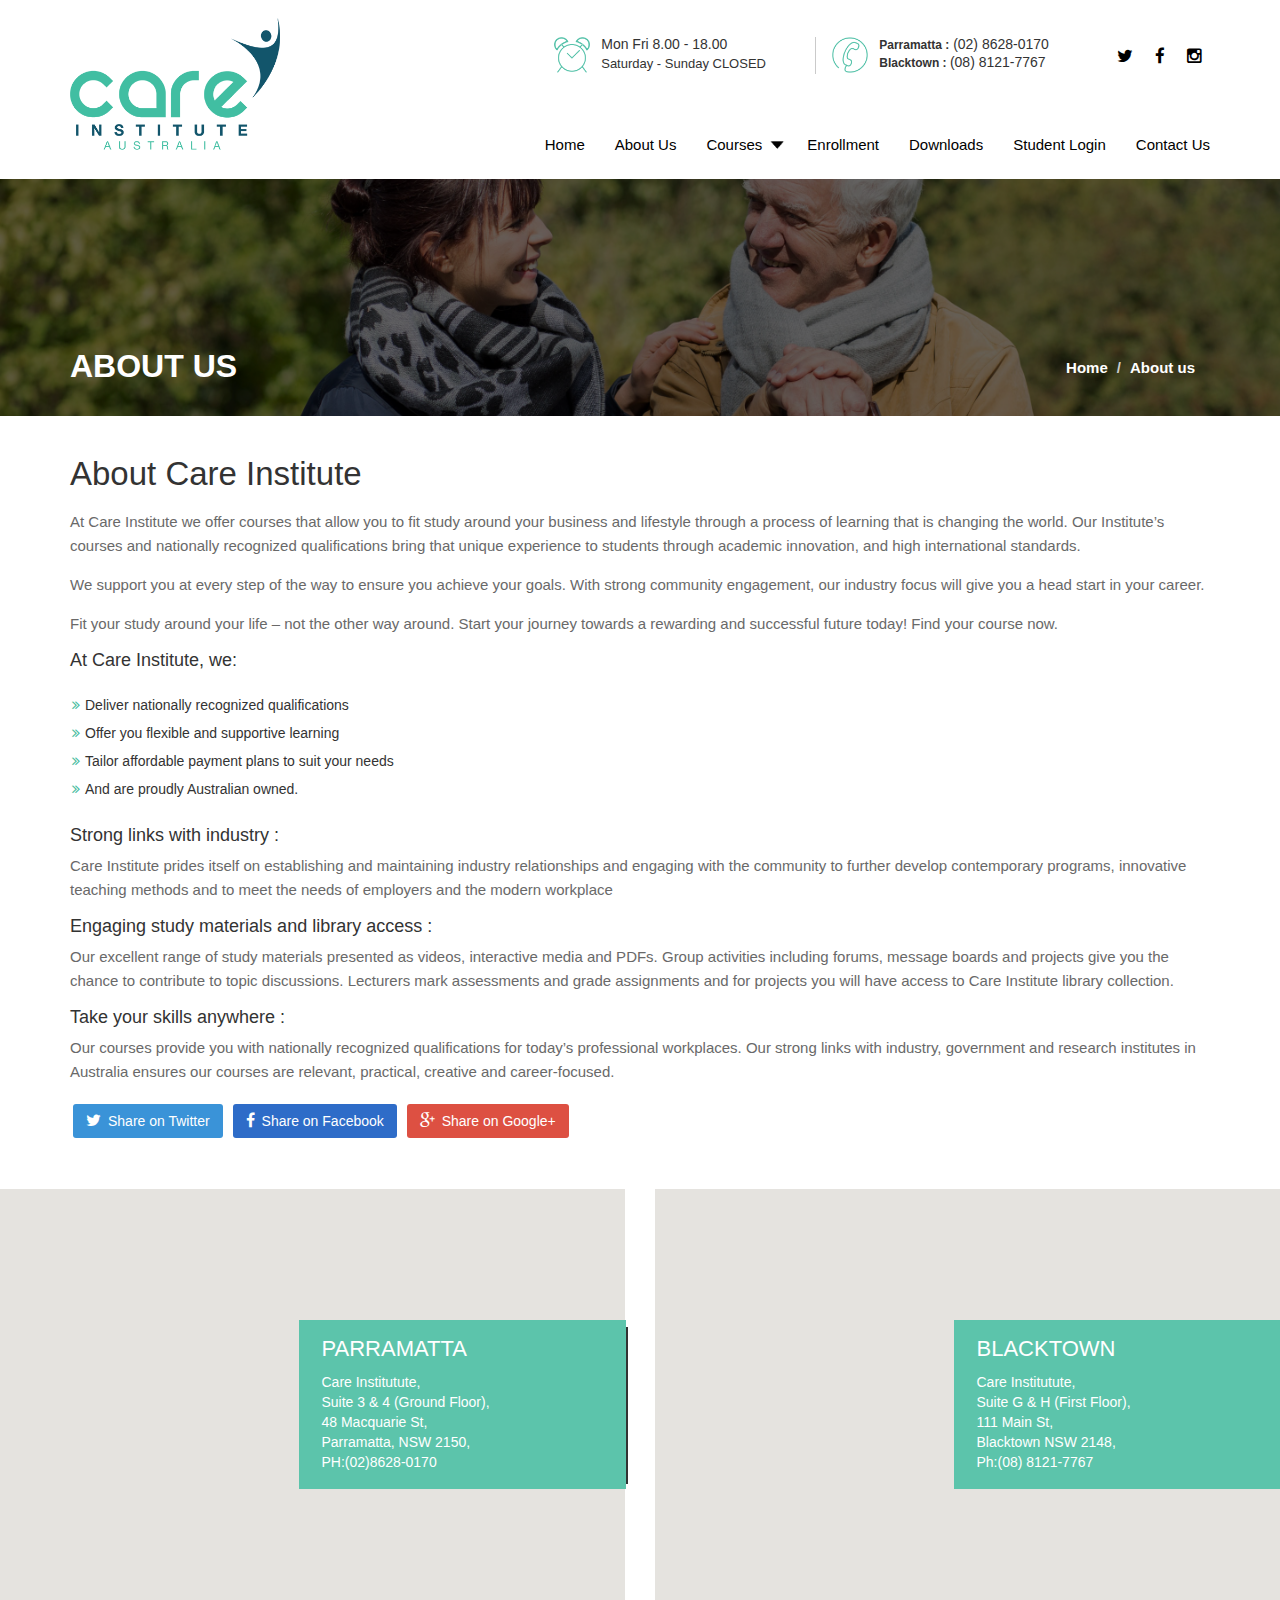
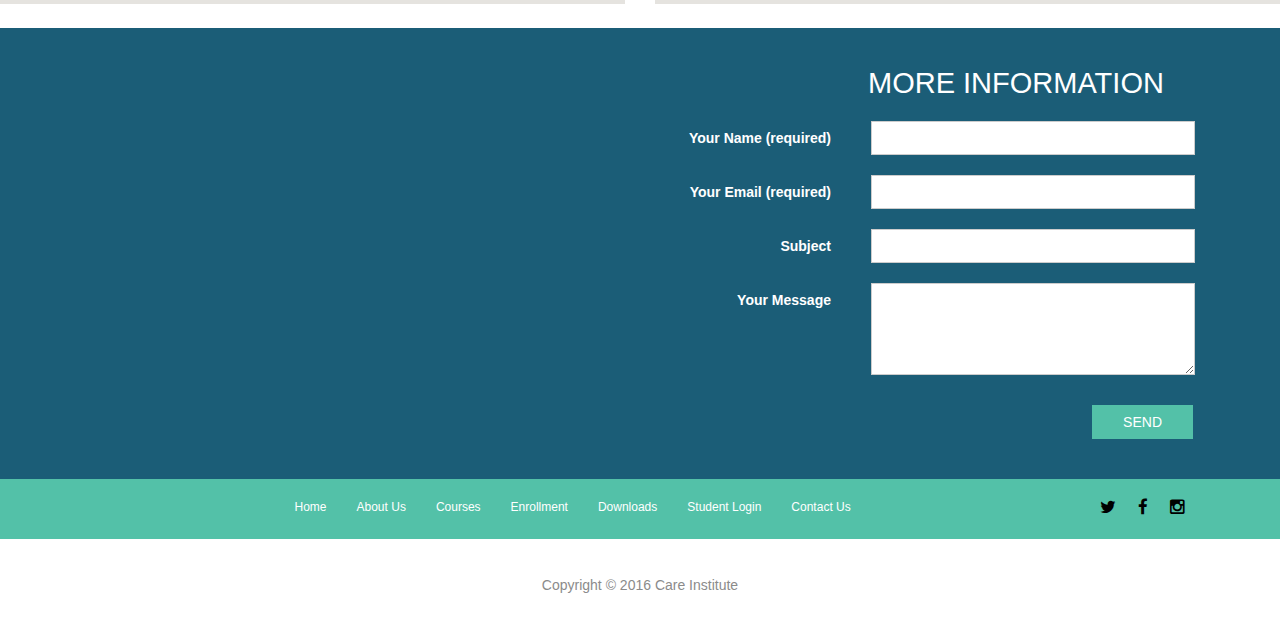
==== about.html @ 23abaa27 "project done" ====
<!DOCTYPE html>
<html lang="en">
<head>
    <meta charset="utf-8">
    <meta http-equiv="X-UA-Compatible" content="IE=edge">
    <meta name="viewport" content="width=device-width, initial-scale=1">
    <!-- The above 3 meta tags *must* come first in the head; any other head content must come *after* these tags -->
    <title>Care Institute</title>
    <!-- Bootstrap -->

    <!-- bxSlider CSS file -->
	
    <link href="css/bootstrap.min.css" rel="stylesheet">


    <!-- animate -->

	<link href="css/jquery.bxslider.css" rel="stylesheet" />
    <link href="css/style.css" rel="stylesheet" type="text/css">


    <link href="css/font-awesome.css" rel="stylesheet" type="text/css">


    <!-- HTML5 shim and Respond.js for IE8 support of HTML5 elements and media queries -->
    <!-- WARNING: Respond.js doesn't work if you view the page via file:// -->
    <!--[if lt IE 9]>

    <script src="https://oss.maxcdn.com/html5shiv/3.7.2/html5shiv.min.js"></script>
    <script src="https://oss.maxcdn.com/respond/1.4.2/respond.min.js"></script>
    <![endif]-->
</head>
<body>
<div class="top-line">
    <div class="container">
        <div class="row">
            <div class="col-md-3">
                <a href="index.html"><img src="images/logo_03_03.png"></a>
            </div>
            <div class="col-md-9">
                <div class="row">
                    <span class="toggle"><i class="fa fa-bars"></i></span>
					<div class="social">
						<a href="#"><i class="fa fa-twitter"></i></a>
						<a href="https://www.facebook.com/pages/Hope-Institute-RTO-40476-Sydney/352397341587326"><i class="fa fa-facebook"></i></a>
						<a href="#"><i class="fa fa-instagram"></i></a>
					</div>
                    <div class="top-box">
                        <div class="top-item">
                            <img src="images/Clock.png">
                            <h4>Mon  Fri 8.00 - 18.00</h4>
                            <p>Saturday - Sunday CLOSED</p>
                        </div>
                        <div class="top-item">
                            <img src="images/phone.png">
                            <h4><b>Parramatta :</b> (02) 8628-0170</h4>
                            <h4><b>Blacktown : </b> (08) 8121-7767</h4>
                        </div>
                    </div>
                </div>
                <div class="row">
                    <div class="nav-bar">
                        <ul>
                            <li><a href="index.html">Home</a></li>
                            <li><a class="active" href="about.html">About Us</a></li>
                            <li><a class="list">Courses</a>
								<ul class="sub-list">
									<li><a href="certificateIVinageingsupport.html">Certificate IV in Ageing Support (CHC43015)</a></li>
									<li><a href="certificateIvindisability.html">Certificate IV in Disability (CHC43115)</a></li>
									<li><a href="certificateIIIinindividualsupport.html">Certificate III in Individual Support (CHC33015)</a></li>
									<li><a href="providefirstaid.html">Provide First Aid (HLTAID003)</a></li>
								</ul>
							</li>
                            <li><a href="enrollment.html">Enrollment</a></li>
                            <li><a href="downloads.html">Downloads</a></li>
                            <li><a href="http://hopeinstitute.elearninglogin.com/">Student Login</a></li>
                            <li><a href="contact.html">Contact Us</a></li>
                        </ul>
                    </div>
                </div>
            </div>
        </div>
    </div>
</div>
<div class="subpage-header">
	<img src="images/Slider2.jpg"/>
	<div class="container">
		<div class="row">
			<div class="col-md-6 col-xs-12">
				<h3>About us</h3>
			</div>
			<div class="col-md-6 col-xs-12">
				<ol class="breadcrumb">
					<li><a href="#">Home</a></li>
					<li class="active">About us</li>
				</ol>
			</div>
		</div>
	</div>
</div>
<div class="container">
	<div class="main-content">
		<h3>About Care Institute</h3>
		<p>At Care Institute we offer courses that allow you to fit study around your business and lifestyle through a process of learning that is changing the world. Our Institute’s courses and nationally recognized qualifications bring that unique experience to students through academic innovation, and high international standards.</p>
		<p>We support you at every step of the way to ensure you achieve your goals. With strong community engagement, our industry focus will give you a head start in your career.</p>
		<p>Fit your study around your life – not the other way around. Start your journey towards a rewarding and successful future today! Find your course now.</p>
		<h4>At Care Institute, we:</h4>
		<ul>
			<li><i class="fa fa-angle-double-right"></i>Deliver nationally recognized qualifications</li>
			<li><i class="fa fa-angle-double-right"></i>Offer you flexible and supportive learning</li>
			<li><i class="fa fa-angle-double-right"></i>Tailor affordable payment plans to suit your needs</li>
			<li><i class="fa fa-angle-double-right"></i>And are proudly Australian owned.</li>
		</ul>
		<h4>Strong links with industry :</h4>
		<p>Care Institute prides itself on establishing and maintaining industry relationships and engaging with the community to further develop contemporary programs, innovative teaching methods and to meet the needs of employers and the modern workplace</p>
		<h4>Engaging study materials and library access :</h4>
		<p>Our excellent range of study materials presented as videos, interactive media and PDFs. Group activities including forums, message boards and projects give you the chance to contribute to topic discussions. Lecturers mark assessments and grade assignments and for projects you will have access to Care Institute library collection.</p>
		<h4>Take your skills anywhere :</h4>
		<p>Our courses provide you with nationally recognized qualifications for today’s professional workplaces. Our strong links with industry, government and research institutes in Australia ensures our courses are relevant, practical, creative and career-focused.</p>
		<div class="wpzoom-share">
			<a class="twitter" title="Tweet this on Twitter" target="_blank" href="https://twitter.com/intent/tweet?url=http%3A%2F%2Fwww.hopeinstitute.edu.au%2Fabout%2F&text=About+Us"><i class="fa fa-twitter"></i>Share on Twitter</a>
			<a class="facebook" title="Share this on Facebook" target="_blank" href="https://facebook.com/sharer.php?u=http%3A%2F%2Fwww.hopeinstitute.edu.au%2Fabout%2F&t=About+Us"><i class="fa fa-facebook"></i>Share on Facebook</a>
			<a class="gplus" title="Post this to Google+" target="_blank" href="https://plus.google.com/share?url=http%3A%2F%2Fwww.hopeinstitute.edu.au%2Fabout%2F"><i class="fa fa-google-plus"></i>Share on Google+</a>
		</div>
	</div>
</div>
<div class="map">
	<div class="row">
		<div class="col-sm-6 col-xs-12">
			<div class="map-box">
				<iframe src="https://www.google.com/maps/embed?pb=!1m14!1m8!1m3!1d3314.9068017344516!2d151.00198933065795!3d-33.814718098992586!3m2!1i1024!2i768!4f13.1!3m3!1m2!1s0x6b12a31f0b432031%3A0x622f69c8d2acdc10!2s4%2F48+Macquarie+St%2C+Parramatta+NSW+2150%2C+Australia!5e0!3m2!1sen!2sin!4v1467704123653" width="600" height="450" frameborder="0" style="border:0" allowfullscreen></iframe>
			</div>
			<div class="map-infobox">
				<h4>PARRAMATTA</h4>
				<address>
					Care Institutute,<br>
					Suite 3 & 4 (Ground Floor),<br>
					48 Macquarie St,<br>
					Parramatta, NSW 2150,<br>
					PH:(02)8628-0170
				</address>
			</div>
		</div>
		<div class="col-sm-6 col-xs-12">
			<div class="map-box">
				<iframe src="https://www.google.com/maps/embed?pb=!1m18!1m12!1m3!1d3316.6044729727164!2d150.90855181579397!3d-33.770885321416216!2m3!1f0!2f0!3f0!3m2!1i1024!2i768!4f13.1!3m3!1m2!1s0x6b1298ff738089e3%3A0xd33cf6d9b7c9312b!2s111+Main+St%2C+Blacktown+NSW+2148%2C+Australia!5e0!3m2!1sen!2sin!4v1467704261746" width="600" height="450" frameborder="0" style="border:0" allowfullscreen></iframe>
				
			</div>
			<div class="map-infobox">
				<h4>BLACKTOWN</h4>
				<address>
					Care Institutute,<br>
					Suite G & H (First Floor),<br>
					111 Main St,<br>
					Blacktown NSW 2148,<br>
					Ph:(08) 8121-7767
				</address>
			</div>
		</div>
	</div>
</div>

<div class="last-form">
    <div class="container">
        <div class="col-lg-6 col-md-5 col-sm-6">
			<div class="facebook-wt">
				<iframe src="https://www.facebook.com/plugins/page.php?href=https%3A%2F%2Fwww.facebook.com%2Fpages%2FHope-Institute-RTO-40476-Sydney%2F352397341587326&tabs&width=350&height=214&small_header=false&adapt_container_width=true&hide_cover=false&show_facepile=true&appId" width="350" height="214" style="border:none;overflow:hidden" scrolling="no" frameborder="0" allowTransparency="true"></iframe>
			</div>
	    </div>
        <div class="col-lg-6 col-md-7 col-sm-6">
            <div class="form-box">
                <div class="row">
                    <h3>MORE INFORMATION</h3>
                </div>
                <form>
                    <div class="row">
                        <div class="form-group col-md-12">
                            <label for="name">Your Name (required)</label>
                            <input type="text" class="form-control" id="name">
                        </div>
                        <div class="form-group col-md-12">
                            <label for="email">Your Email (required)</label>
                            <input type="email" class="form-control" id="email">
                        </div>
                        <div class="form-group col-md-12">
                            <label for="subject">Subject</label>
                            <input type="text" class="form-control" id="subject">
                        </div>
                        <div class="form-group col-md-12">
                            <label for="message">Your Message</label>
                            <textarea type="text" class="form-control" id="message"></textarea>
                        </div>
                        <button type="submit">Send</button>
                    </div>
                </form>
            </div>
        </div>
    </div>
</div>
<footer>
    <div class="ft-nav">
        <div class="container">
            <div class="nav-bar">
                <div class="social">
                    <a href="#"><i class="fa fa-twitter"></i></a>
                    <a href="https://www.facebook.com/pages/Hope-Institute-RTO-40476-Sydney/352397341587326"><i class="fa fa-facebook"></i></a>
                    <a href="#"><i class="fa fa-instagram"></i></a>
                </div>
                <ul>
                    <li><a href="index.html">Home</a></li>
                    <li><a href="about.html">About Us</a></li>
                    <li><a href="certificateIVinageingsupport.html">Courses</a></li>
                    <li><a href="enrollment.html">Enrollment</a></li>
                    <li><a href="downloads.html">Downloads</a></li>
                    <li><a href="http://hopeinstitute.elearninglogin.com/">Student Login</a></li>
                    <li><a href="contact.html">Contact Us</a></li>
                </ul>
            </div>
        </div>
    </div>
    <p class="copy">Copyright &copy; 2016 Care Institute</p>
</footer>

<!-- jQuery (necessary for Bootstrap's JavaScript plugins) -->
<script src="js/jquery.min.js"></script>

<!-- bxSlider Javascript file -->
<script src="js/jquery.bxslider.min.js"></script>

<!-- custom Javascript file -->
<script src="js/custom.js"></script>

<!-- Include all compiled plugins (below), or include individual files as needed -->
<script src="js/bootstrap.min.js"></script>

</body>
</html>
---- css/style.css ----
* {
  outline: none !important;
}
body {
  margin: 0;
  padding: 0;
  outline: none;
  overflow-x: hidden ;
  font-family: arial;
}
a {
  color: #333;
  text-decoration: none;
}
a:hover,
a:focus {
  text-decoration: none;
}
ul {
  margin: 0;
  padding: 0;
  list-style-type: none;
}
.top-line img {
	max-width: 210px;
    padding: 18px 0;
    width: initial;
}
.nav-bar {
  display: inline-block;
  padding: 10px 0 8px;
  width: 100%;
}
.nav-bar ul {
  margin: 0;
  padding: 0;
  float: right;
}
.nav-bar li {
	float: left;
    position: relative;
}
.nav-bar a {
    color: #000;
    display: inline-block;
    font-size: 15px;
    padding: 10px 15px;
    transition: all 0.3s ease 0s;
	cursor:pointer;
}
.nav-bar a:hover {
  background: #f1f1f1 none repeat scroll 0 0;
}
.nav-bar a.list {
	background: transparent url("../images/down.png") no-repeat scroll right center / 22px auto;
    padding-right: 30px;
	
}
.nav-bar a.list:hover {
  background-color: #f1f1f1;
}
.nav-bar li .sub-list{
	background: #f1f1f1 none repeat scroll 0 0;
    display: none;
    padding: 8px 0;
    position: absolute;
    top: 100%;
    width: 230px;
    z-index: 555;
}

.nav-bar li .sub-list li{
	 width: 100%;
}

.nav-bar li .sub-list a{
	 width: 100%;
}
.nav-bar li .sub-list li a:hover{
	background:#47BDA0;
	color:#fff;
}
.nav-bar li:hover ul{
	display:block;
}

.nav-bar li:hover a{
  background-color: #f1f1f1;
}



nav-bar
.header {
  margin: 0;
  width: 100%;
}
.header img{
  width: 100%;
}
.header .heading {
  background: #1a5e75 none repeat scroll 0 0;
  float: left;
  padding: 30px 40px;
  position: absolute;
  top: 100px;
  width: 400px;
  margin-left: 60px;
  opacity: 0;
}
.header .heading h1 {
  color: #fff;
  font-size: 36px;
  text-align: left;
  margin:0 0 12px;
}
.header .heading a {
  background: #52c0a7 none repeat scroll 0 0;
  color: #fff;
  float: left;
  font-family: arial;
  font-weight: bold;
  padding: 8px 15px;
  text-transform: uppercase;
}
.header .bx-wrapper .bx-controls-direction a {
  background: transparent none no-repeat scroll center center;
  height: 76px;
  width: 44px;
}
.header .bx-wrapper .bx-controls-direction a.bx-prev {
  background-image: url("../images/left.png");
}
.header .bx-wrapper .bx-controls-direction a.bx-next {
  background-image: url("../images/right.png");
}
.social {
  float: right;
  padding: 45px 14px;
}
.social a {
  color: #000;
  font-size: 17px;
  margin-left: 0;
  padding: 7px 9px;
}
.top-box {
  float: right;
  padding: 37px 0 12px;
}
.top-box .top-item {
  border-right: 1px solid #cacaca;
  float: left;
  margin-left: 16px;
  padding-right: 14px;
  width: 242px;
}
.top-box .top-item:last-child {
  border: none;
}
.top-box .top-item img{
    float: left;
    margin-right: 11px;
    padding: 0;
    width: 36px;
}
.top-box .top-item h4 {
  font-size: 14px;
  margin: 0 0 3px;
}
.top-box .top-item h4 b,.top-box .top-item p b {
  font-size: 12px;
}

.top-box .top-item p {
  font-size: 13px;
  margin: 0;
}
.sarvice-bloks {
  margin-top: -100px;
}
.sarvice-bloks h2 {
  color: #1a5c7e;
  display: inline-block;
  font-size: 44px;
  padding: 60px 0 50px;
  text-align: center;
  width: 100%;
}
.sarvice-bloks .block {
  padding: 50px 60px;
  text-align: center;
  transition: all 0.3s;
}
.sarvice-bloks .block:hover {
  transform: translate(0px, -20px);
}
.sarvice-bloks .block img {
	margin-bottom: 11px;
    max-width: 120px;
}
.sarvice-bloks .block h5 {
  color: #fff;
  font-size: 25px;
  margin-bottom: 25px;
  text-transform: uppercase;
}
.sarvice-bloks .block a {
  border: 2px solid #fff;
  color: #fff;
  font-family: arial;
  font-weight: bold;
  padding: 6px 10px;
  text-transform: uppercase;
  transition: all 0.3s ease 0s;
}
.sarvice-bloks .block a:hover {
  background: #fff;
  color: #4BB59E;
}
.sarvice-bloks .one {
  background: #a5daca none repeat scroll 0 0;
}
.sarvice-bloks .two {
  background: #7bcab5 none repeat scroll 0 0;
}
.sarvice-bloks .three {
  background: #4ec5a9 none repeat scroll 0 0;
}
.sarvice-bloks .four {
  background: #4bb59e none repeat scroll 0 0;
}
.about {
  background: #e6f5fc none repeat scroll 0 0;
  padding: 20px 0;
}
.about h1 {
  background: rgba(0, 0, 0, 0) url("../images/test_03.png") no-repeat scroll center bottom;
  color: #5e595f;
  font-size: 36px;
  margin-bottom: 40px;
  padding-bottom: 35px;
  text-align: center;
  text-transform: capitalize;
}
.abt-box img {
  margin-bottom: 20px;
  max-width: 100%;
}
.abt-box h2 {
  color: #72777b;
  font-size: 18px;
  font-weight: bold;
  margin-top: 0;
}
.abt-box p {
  color: #61666c;
  font-size: 15px;
}
.testimonial {
  padding: 20px 0 60px;
}
.testimonial h1 {
  background: rgba(0, 0, 0, 0) url("../images/test_03.png") no-repeat scroll center bottom;
  color: #4d4d4d;
  font-size: 42px;
  padding-bottom: 40px;
  text-align: center;
  text-transform: capitalize;
}
.testimonial h2 {
  color: #a3a3a3;
  font-size: 18px;
  margin-top: 4px;
  padding-bottom: 50px;
  text-align: center;
}
.testimonial .test-box {
  padding: 10px 0;
}
.testimonial .test-box h3 {
  color: #333333;
  font-size: 24px;
  padding-left: 5px;
}
.testimonial .test-box p {
  color: #a7a8a7;
  font-family: arial;
  font-size: 14px;
  padding-left: 5px;
}
.map{
    margin-bottom: 24px;
    position: relative;
}
.map-box {
	float: left;
    width: 100%;
	background: #e5e3df none repeat scroll 0 0;	
}
.map-box iframe {
	height: 410px;
    width: 100%;
}
.map-infobox {
	background: rgba(83, 193, 168, 0.94) none repeat scroll 0 0;
    bottom: 115px;
    box-shadow: 8px 1px 0 -6px;
    float: left;
    padding: 17px 23px;
    position: absolute;
    right: 14px;
    width: 50%;
}
.map-infobox.right {
	float:right;
}

.map-infobox address {
color:#fff;
  margin-bottom: 0;
}
.map-infobox h4 {
	font-size: 22px;
	color:#fff;	
	margin-top: 0;
}

.last-form {
  background: #1b5d77 none repeat scroll 0 0;
  padding: 40px 0;
}
.last-form img {
	float: left;
    max-width: 100%;
    width: 444px;
}
.last-form .form-box h3 {
  color: #fff;
  font-size: 29px;
  margin-bottom: 21px;
  margin-left: 208px;
  display: inline-block;
  margin-top: 0;
}
.last-form .form-box label {
  color: #fff;
  float: left;
  margin: 0;
  padding: 7px 14px 7px 0;
  text-align: right;
  width: 190px;
}
.last-form .form-box input,
.last-form .form-box textarea {
  border-radius: 0;
  box-shadow: 0 0 0;
  margin-bottom: 5px;
  width: 345px;
  float: right;
}
.last-form .form-box textarea {
  height: 92px;
}
.last-form .form-box button {
  background: #53c1a8 none repeat scroll 0 0;
  border: medium none;
  color: #fff;
  float: right;
  margin-right: 17px;
  padding: 7px 31px;
  text-transform: uppercase;
  transition: all 0.3s ease 0s;
  margin-top: 10px;
}
.last-form .form-box button:hover {
  background: #42b097 none repeat scroll 0 0;
}




.subpage-header{ 
    background: #fafafa none repeat scroll center center / cover ;
    padding: 170px 0 30px;
	position:relative;
}
.subpage-header:before{ 
	background: rgba(0, 0, 0, 0.6) none repeat scroll 0 0;
    content: "";
    height: 100%;
    position: absolute;
    top: 0;
    width: 100%;
}
.subpage-header img{
	display: none;
    width: 100%;
}
.subpage-header h3{
	color: #fff;
    font-size: 32px;
    font-weight: bold;
    text-transform: uppercase;
	margin: 0;
}
.breadcrumb{
	background: transparent none repeat scroll 0 0;
    float: right;
    margin: 0;
}
.breadcrumb li,.breadcrumb li.active{
	color: #fff;
    font-size: 15px;
    font-weight: 600;
}
.breadcrumb li a{
	color: #fff;
}
.main-content{ 
	display: inline-block;
    padding: 40px 0;
    width: 100%;
}

.main-content h3{
	font-size: 33px;
    margin: 0 0 18px;
}
.main-content h4{   
	font-size: 18px;
    margin: 0 0 8px;
}

.main-content p{
	color: #696969;
    font-size: 15px;
    line-height: 1.6;
    margin-bottom: 15px;
}

.main-content ul{
    margin: 20px 0 23px;
    padding-left: 2px;
}

.main-content ul li{
	line-height: 2;
}

.main-content ul li i{
	color: #47bda0;
    margin-right: 5px;
}
.main-content .wpzoom-share{
    font-size: 14px;
	margin-top:20px;
}
.main-content .wpzoom-share a {
    border-radius: 3px;
    color: #fff;
    display: inline-block;
    margin: 0 3px 11px;
    padding: 7px 13px;
}
.main-content .wpzoom-share a i{ 
    font-size: 16px;
    margin-right: 7px;
}
.main-content .wpzoom-share a.twitter {
    background: #3a93d8 none repeat scroll 0 0;
}
.main-content .wpzoom-share a.facebook {
    background: #2e6cc8 none repeat scroll 0 0;
}
.main-content .wpzoom-share a.gplus {
    background: #dd5042 none repeat scroll 0 0;
}

.main-content a.abtns{ 
}	

.main-content ol{ 
    padding-left: 27px;
}	
.main-content ol li{ 
    line-height: 1.4;
    margin-bottom: 8px;
}	
.main-content ol li a{   
	color: #2e6cc8;
    display: inline-block;
    font-size: 15px;
    margin-left: 6px;
}	
.main-content ol li a i{ 
	font-size: 17px;
    margin-right: 9px;
    vertical-align: text-bottom;
	color:#47BDA0;
}	



.main-content .links-box{
	 background: #f5f5f5 none repeat scroll 0 0;
    margin-bottom: 18px;
    padding: 18px;
}

.main-content .links-box h4{
	  margin-bottom: 13px;
}

.main-content a{
    color: #2e6cc8;
}
.main-content .links-box a{
    color: #2e6cc8;
    display: inline-block;
    font-size: 15px;
    margin-bottom: 10px;
    margin-left: 6px;
	text-decoration:underline;
}
.main-content .links-box a:hover{
	text-decoration:none;
}
.main-content .links-box a i{
	margin-right:8px;
	color:#47BDA0;
}


.contact-box{
	display: inline-block;
    margin-bottom: 20px;
    width: 100%;
}
.contact-box .tab-head {
    background: #f3f3f3 none repeat scroll 0 0;
}
.contact-box .tab-head span{
    cursor: pointer;
    display: inline-block;
    font-size: 16px;
    padding: 12px 22px;
}

.contact-box .tab-head span.active{
	background: #47bda0 none repeat scroll 0 0;
    color: #fff;
}

.contact-box .tab-body{
	border: 1px solid #e5e5e5;
    display: inline-block;
    min-height: 100px;
    padding: 20px;
    width: 100%;
}
.contact-box .tab-body .tab-body-item{
	display: none;
    padding: 16px;
}

.contact-box .tab-body .tab-body-item h3{
	font-size: 30px;
    padding-left: 25%;
}

.contact-box .tab-body .tab-body-item .form-group {
    display: inline-block;
    margin-bottom: 15px;
    width: 100%;
}


.contact-box .tab-body .tab-body-item input,
.contact-box .tab-body .tab-body-item textarea{
	border: 1px solid #cacaca;
    box-shadow: none;
    padding: 8px 10px;;
}
.contact-box .tab-body .tab-body-item textarea {
    height: 120px;
}



.contact-box .tab-body .tab-body-item label{
	color: #000;
    font-size: 15px;
    font-weight: normal;
    margin: 0;
    padding: 8px 20px;
    text-align: right;
}

.contact-box .tab-body .tab-body-item button{
	background: #47bda0 none repeat scroll 0 0;
    border-radius: 0;
    color: #fff;
    font-size: 16px;
    margin-left: 25%;
    padding: 8px 23px;
    text-transform: uppercase;
}











footer .ft-nav {
  background: #53c1a8 none repeat scroll 0 0;
  text-align: center;
}
footer .ft-nav .nav-bar ul {
  float: none;
  display: inline-block;
}
footer .ft-nav .nav-bar ul a {
  color: #fff;
  font-size: 12px;
}
footer .ft-nav .nav-bar ul a.list {
  background-image: url("../images/down-wt.png");
}
footer .ft-nav .nav-bar ul a:hover {
  background-color: #42b097;
}
footer .ft-nav .social {
  float: right;
  padding: 0 16px;
}
footer .copy {
  color: #8b8b8b;
  font-size: 14px;
  margin: 0;
  padding: 36px 15px;
  text-align: center;
}
.toggle {
  background: #3ec1a3 none repeat scroll 0 0;
  color: #fff;
  float: right;
  font-size: 18px;
  margin-right: 15px;
  margin-top: 40px;
  padding: 2px 9px;
  cursor: pointer;
  display: none;
}

.main-content .half-list{
	float: left;
    margin: 8px 0 18px;
    width: 100%;
}
.main-content .half-list li{
	float: left;
    width: 50%;	
}
.table-bordered.cs-tables{
	
}
.table-bordered.cs-tables thead th{
	background: #f9dfbc none repeat scroll 0 0;
    border-bottom: 0 none;
    padding: 12px 13px;
}
.table-bordered.cs-tables tbody td{
    padding: 11px 13px;
}
.facebook-wt {
    text-align: center;
}
.facebook-wt iframe {
    display: inline-block;
}










@media only screen and (min-width: 0px) and (max-width: 767px) {
  .top-line img {
    width: 120px;
  }
  .top-box .top-item {
    width: 144px;
  }
  .top-box .top-item {
    text-align: center;
  }
  .top-box .top-item h4 {
    display: inline-block;
    width: 100%;
  }
  .top-box .top-item i {
    float: none;
  }
  .top-box .top-item h4 {
    font-size: 11px;
  }
  .top-box .top-item p {
    font-size: 9px;
  }
  .top-box {
    padding: 12px 0;
  }
  .sarvice-bloks {
    margin-top: 0;
  }

  .sarvice-bloks h2 {
    font-size: 25px;
    padding: 20px 0;
  }
  .testimonial h1 {
    font-size: 35px;
  }
  .last-form .form-box h3 {
    margin-left: 20px;
    margin-top: 10px;
	font-size:25px;
  }
  .last-form .form-box input,
  .last-form .form-box textarea {
    width: 100%;
  }
  .last-form .form-box label {
    text-align: left;
  }
  .last-form .form-box h3 {
    margin-left: 13px;
    margin-top: 16px;
  }
  .sarvice-bloks .block:hover {
    transform: translate(0px, 0px);
  }
  
  .header .heading {
    background: rgba(26, 94, 117, 0.9) none repeat scroll 0 0;
    left: 50px;
    max-width: 340px;
    padding: 20px 60px;
    top: 20px;
    width: 100%;
	}
	.header .heading h1 {
		font-size: 20px;
	}
	
	.map-infobox {
		margin: 20px 0;
	}
	.top-box {
		width: 100%;
	}
	.top-box .top-item {
		width: 42%;
	}
	
	.top-line img {
		position: absolute;
	}
	.subpage-header h3 {
		font-size: 29px;
	}
	.breadcrumb {
		float: left;
		padding: 14px 0 0;
	}
	.subpage-header {
		padding: 90px 0 30px;
	}
	.main-content h3 {
		font-size: 23px;
	}
	.main-content {
		padding: 20px 0;
	}
	.contact-box .tab-body .tab-body-item label {
		padding: 8px 0;
		text-align: left;
	}
	.contact-box .tab-body .tab-body-item .form-group {
		margin-bottom: 2px;
	}
	.contact-box .tab-body .tab-body-item h3 {
		padding-left: 0;
	}
	.contact-box .tab-body .tab-body-item button {
		margin-left: 0;
	}
	.contact-box .tab-body .tab-body-item {
		padding: 0;
	}
	.main-content .half-list li {
		width: 100%;
	}
		.facebook-wt {
		margin: 0 -38px;
	}
	
}

@media only screen and (min-width: 0px) and (max-width: 479px) {
	
	.map-infobox {
		width: 80%;
	}
  .top-box .top-item {
    margin: 0 0 15px;
    padding: 0;
    width: 100%;
  }
  .sarvice-bloks .block h5 {
    font-size: 24px;
  }
  
 
  footer .ft-nav .nav-bar ul a {
    color: #fff;
    font-size: 12px;
    padding-bottom: 3px;
    padding-top: 3px;
  }
  footer .copy {
    padding: 16px 15px;
  }
  .header .heading {
    left: 0px;
    top: 0px;
	}
	.header .bx-wrapper img {
		height: 140px;
		width: 100%;
	}
  
	.header .heading a {
		padding: 5px 15px;
	}
	.contact-box .tab-head span {
		font-size: 14px;
		padding: 7px 15px;
	}
	
}
@media only screen and (min-width: 0px) and (max-width: 500px) {
  .toggle {
    display: block;
  }
  .top-line .nav-bar {
    background: #dbdbdb none repeat scroll 0 0;
    padding: 10px;
    position: absolute;
    right: 15px;
    top: 80px;
    width: 190px;
    z-index: 99999;
    display: none;
  }
  .top-line .nav-bar li {
    float: left;
    width: 100%;
  }
  .top-line .nav-bar li a {
    font-size: 15px;
    padding: 3px 5px;
    width: 100%;
    display: inline-block;
  }
  
	.nav-bar li .sub-list {
		background: #f0f0f0;
		padding: 10px 11px;
		position: relative;
		width: 111%;
		margin: 0 -9px;
	}
	.nav-bar li .sub-list a {
		font-size: 14px !important;
	}
}
@media (min-width: 768px) {
	
	.top-line img {
		position: absolute;
	}
  .top-box {
    float: right;
    padding: 12px 0;
  }
  .top-box .top-item {
    width:300px;
  }
  .top-line img {
    padding: 5px 0;
    width: 140px;
  }
  .nav-bar ul {
    float: left;
  }

  .sarvice-bloks .block {
    padding: 31px 37px;
  }
  .sarvice-bloks .block h5 {
    font-size: 20px;
  }
  .sarvice-bloks h2 {
    font-size: 30px;
  }
  .testimonial h1 {
    font-size: 30px;
  }
  .testimonial h2 {
    padding-bottom: 0;
  }
  .last-form img {
    display: table;
    margin: 0 auto;
  }
  .last-form .form-box h3 {
    margin-left: 15px;
  }
  .last-form .form-box label {
    text-align: left;
  }
  .last-form .form-box input,
  .last-form .form-box textarea {
    width: 100%;
  }
  .header .heading {
    left: 80px;
    top: 40px;
    width: 340px;
	padding: 20px 40px;
  }
  .header .heading h1 {
    font-size: 22px;
  }
	.sarvice-bloks {
		margin-top: -20px;
	}
	.sarvice-bloks .block img {
		max-width: 90px;
	}
	  .contact-box .tab-body .tab-body-item h3 {
		padding-left: 33%;
	}
	.contact-box .tab-body .tab-body-item button {
		margin-left: 33%;
	}
}
@media (min-width: 992px) {
	
	.top-line img {
		position: relative;
	}
  
  .top-box .top-item p {
    font-size: 12px;
  }
  .header .heading {
    left: 80px;
    top: 40px;
    width: 340px;
	padding: 30px 40px;
  }
  .header .heading h1 {
    font-size: 25px;
  }
  .sarvice-bloks .block h5 {
    font-size: 22px;
  }
  .sarvice-bloks h2 {
    font-size: 34px;
  }
  .testimonial h1 {
    font-size: 36px;
  }
  .last-form .form-box input,
  .last-form .form-box textarea {
    width: 324px;
  }
  .top-box .top-item {
    width: 250px;
  }
  .top-box {
    padding: 37px 0 12px;
  }
  .top-line img {
    padding: 18px 0;
    width: initial;
  }
  .nav-bar ul {
    float: right;
  }
  .heading {
    display: block;
  }
  .sarvice-bloks .block {
    padding: 50px 60px;
  }
  .testimonial h2 {
    padding-bottom: 50px;
  }
  .last-form .form-box h3 {
    margin-left: 228px;
  }
  .last-form .form-box label {
    text-align: right;
  }
  .sarvice-bloks {
    margin-top: -100px;
  }
  .sarvice-bloks .block img {
	max-width: 100px;
  }
  .contact-box .tab-body .tab-body-item h3 {
		padding-left: 25%;
	}
	.contact-box .tab-body .tab-body-item button {
		margin-left: 25%;
	}
}
@media (min-width: 1200px) {
	
	.top-line img {
		position: relative;
	}
  .top-box .top-item {
    width: 262px;
  }
  .header .heading {
    left: initial;
    top: 100px;
    width: 400px;
  }
  .top-box .top-item p {
    font-size: 13px;
  }
  .header .heading h1 {
    font-size: 36px;
  }
  .sarvice-bloks .block h5 {
    font-size: 25px;
  }
  .sarvice-bloks h2 {
    font-size: 44px;
  }
  .testimonial h1 {
    font-size: 40px;
  }
  .last-form .form-box input,
  .last-form .form-box textarea {
    width: 324px;
  }
  .sarvice-bloks .block img {
		max-width: 120px;
	}
}
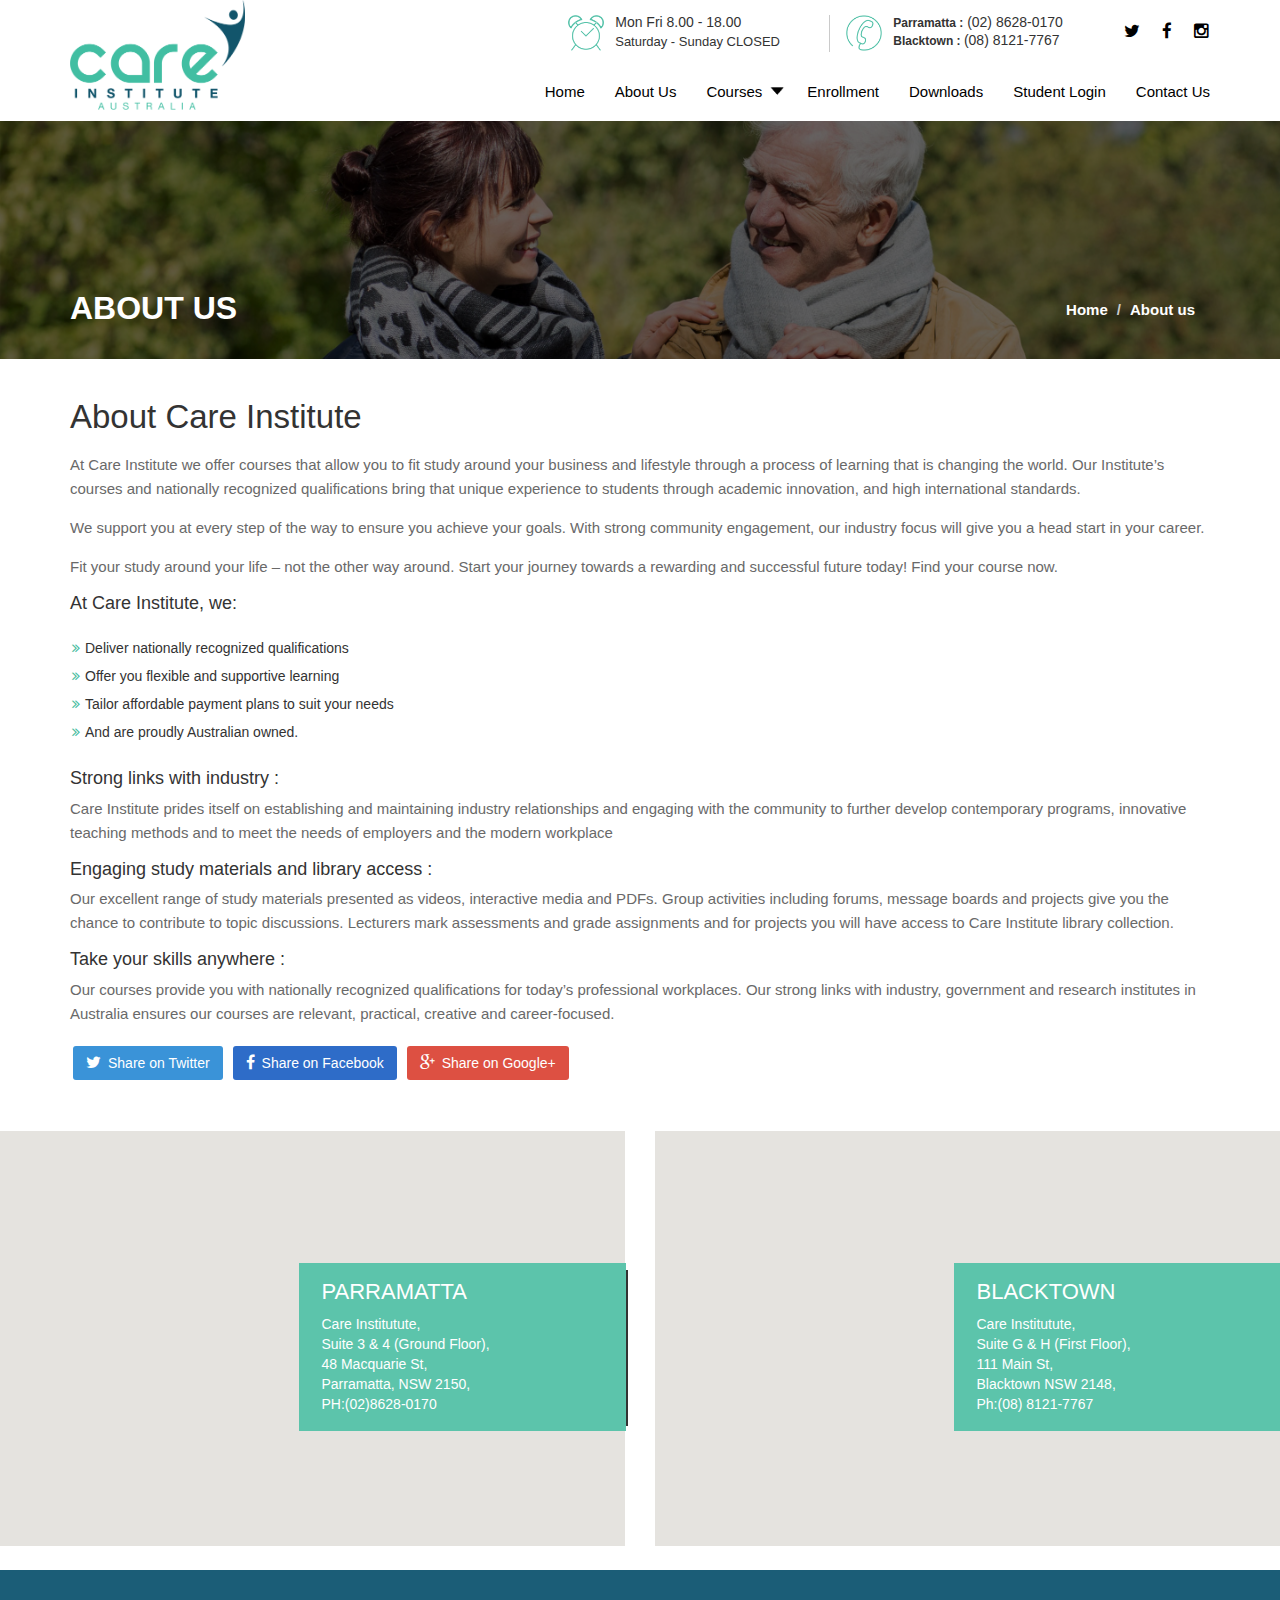
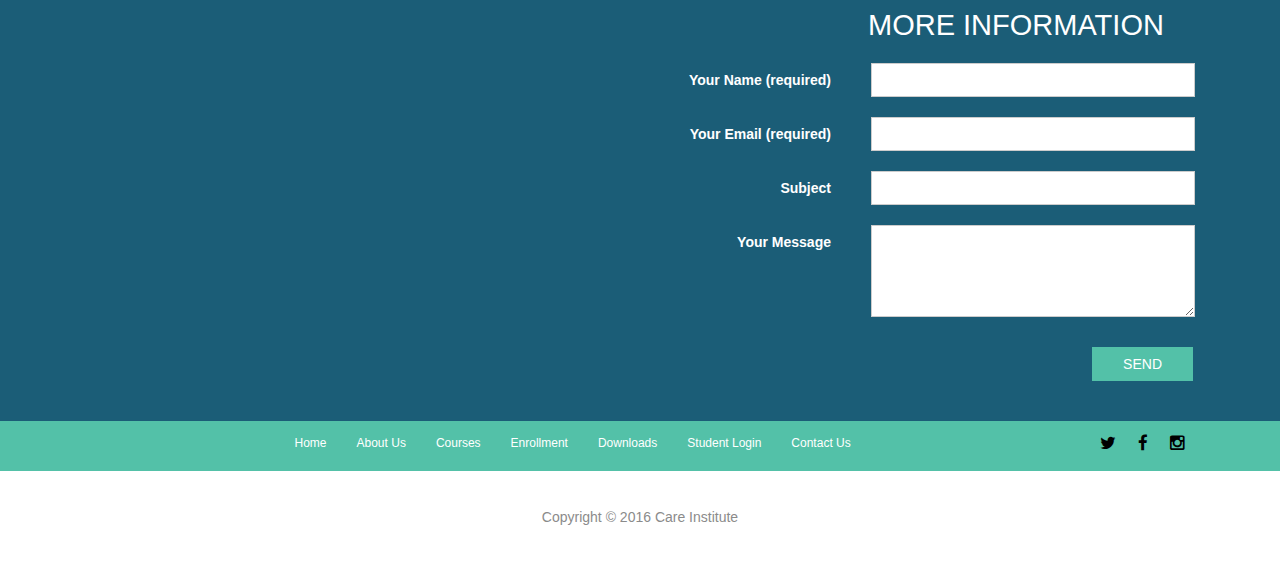
==== commit cbb4b94b: "all pages done" ====
--- a/about.html
+++ b/about.html
@@ -34,10 +34,10 @@
 <div class="top-line">
     <div class="container">
         <div class="row">
-            <div class="col-md-3">
+            <div class="col-md-3 col-xs-12">
                 <a href="index.html"><img src="images/logo_03_03.png"></a>
             </div>
-            <div class="col-md-9">
+            <div class="col-md-9 col-xs-12">
                 <div class="row">
                     <span class="toggle"><i class="fa fa-bars"></i></span>
 					<div class="social">
--- a/css/style.css
+++ b/css/style.css
@@ -22,14 +22,13 @@
   list-style-type: none;
 }
 .top-line img {
-	max-width: 210px;
-    padding: 18px 0;
+	max-width: 175px;
     width: initial;
 }
 .nav-bar {
-  display: inline-block;
-  padding: 10px 0 8px;
-  width: 100%;
+    display: inline-block;
+    padding: 4px 0;
+    width: 100%;
 }
 .nav-bar ul {
   margin: 0;
@@ -54,7 +53,7 @@
 .nav-bar a.list {
 	background: transparent url("../images/down.png") no-repeat scroll right center / 22px auto;
     padding-right: 30px;
-	
+
 }
 .nav-bar a.list:hover {
   background-color: #f1f1f1;
@@ -136,7 +135,7 @@
 }
 .social {
   float: right;
-  padding: 45px 14px;
+  padding: 20px 7px;
 }
 .social a {
   color: #000;
@@ -146,7 +145,7 @@
 }
 .top-box {
   float: right;
-  padding: 37px 0 12px;
+  padding: 15px 0;
 }
 .top-box .top-item {
   border-right: 1px solid #cacaca;
@@ -177,13 +176,13 @@
   margin: 0;
 }
 .sarvice-bloks {
-  margin-top: -100px;
+  margin-top: -230px;
 }
 .sarvice-bloks h2 {
   color: #1a5c7e;
   display: inline-block;
   font-size: 44px;
-  padding: 60px 0 50px;
+  padding: 20px 0;
   text-align: center;
   width: 100%;
 }
@@ -296,7 +295,7 @@
 .map-box {
 	float: left;
     width: 100%;
-	background: #e5e3df none repeat scroll 0 0;	
+	background: #e5e3df none repeat scroll 0 0;
 }
 .map-box iframe {
 	height: 410px;
@@ -322,7 +321,7 @@
 }
 .map-infobox h4 {
 	font-size: 22px;
-	color:#fff;	
+	color:#fff;
 	margin-top: 0;
 }
 
@@ -380,12 +379,12 @@
 
 
 
-.subpage-header{ 
+.subpage-header{
     background: #fafafa none repeat scroll center center / cover ;
     padding: 170px 0 30px;
 	position:relative;
 }
-.subpage-header:before{ 
+.subpage-header:before{
 	background: rgba(0, 0, 0, 0.6) none repeat scroll 0 0;
     content: "";
     height: 100%;
@@ -417,7 +416,7 @@
 .breadcrumb li a{
 	color: #fff;
 }
-.main-content{ 
+.main-content{
 	display: inline-block;
     padding: 40px 0;
     width: 100%;
@@ -427,7 +426,7 @@
 	font-size: 33px;
     margin: 0 0 18px;
 }
-.main-content h4{   
+.main-content h4{
 	font-size: 18px;
     margin: 0 0 8px;
 }
@@ -463,7 +462,7 @@
     margin: 0 3px 11px;
     padding: 7px 13px;
 }
-.main-content .wpzoom-share a i{ 
+.main-content .wpzoom-share a i{
     font-size: 16px;
     margin-right: 7px;
 }
@@ -477,28 +476,28 @@
     background: #dd5042 none repeat scroll 0 0;
 }
 
-.main-content a.abtns{ 
-}	
-
-.main-content ol{ 
+.main-content a.abtns{
+}
+
+.main-content ol{
     padding-left: 27px;
-}	
-.main-content ol li{ 
+}
+.main-content ol li{
     line-height: 1.4;
     margin-bottom: 8px;
-}	
-.main-content ol li a{   
+}
+.main-content ol li a{
 	color: #2e6cc8;
     display: inline-block;
     font-size: 15px;
     margin-left: 6px;
-}	
-.main-content ol li a i{ 
+}
+.main-content ol li a i{
 	font-size: 17px;
     margin-right: 9px;
     vertical-align: text-bottom;
 	color:#47BDA0;
-}	
+}
 
 
 
@@ -606,9 +605,59 @@
     padding: 8px 23px;
     text-transform: uppercase;
 }
-
-
-
+.sev-list {
+    margin: 20px 0;
+}
+.sev-list li{
+    border-bottom: 1px solid #40829c;
+    color: #fff;
+    font-size: 21px;
+    margin-bottom: 12px;
+    padding-bottom: 12px;
+    text-align: left;
+}
+.sev-list li small{
+    color: #d5d5d5;
+    display: inline-block;
+    font-size: 16px;
+    width: 100%;
+}
+
+
+.common{
+	width:1800px;
+	max-width:100%;
+}
+
+.slider{
+  background: rgba(0, 0, 0, 0) url("../images/line.png") repeat-x scroll 0 40px;
+  padding: 30px 0 60px;
+  text-align: center;
+ 
+}
+.slider h2{
+	 color: #1a4167;
+    display: inline-block;
+    padding: 0 0 30px;
+    text-transform: uppercase;
+  }
+
+
+
+.slider .bx-wrapper .bx-controls-direction a.bx-next {
+  background: rgba(0, 0, 0, 0) url("../images/right-slide.png") no-repeat scroll 0 0;
+}
+.slider .bx-wrapper .bx-controls-direction a.bx-prev {
+  background: rgba(0, 0, 0, 0) url("../images/left-slide.png") no-repeat scroll 0 0;
+}
+.bx-wrapper .bx-prev {
+  background: rgba(0, 0, 0, 0) url("../images/controls.png") no-repeat scroll 0 -32px;
+  left: -50px;
+}
+.bx-wrapper .bx-next {
+  background: rgba(0, 0, 0, 0) url("../images/controls.png") no-repeat scroll -43px -32px;
+  right: -50px;
+}
 
 
 
@@ -652,7 +701,7 @@
   float: right;
   font-size: 18px;
   margin-right: 15px;
-  margin-top: 40px;
+  margin-top: 31px;
   padding: 2px 9px;
   cursor: pointer;
   display: none;
@@ -665,10 +714,10 @@
 }
 .main-content .half-list li{
 	float: left;
-    width: 50%;	
+    width: 50%;
 }
 .table-bordered.cs-tables{
-	
+
 }
 .table-bordered.cs-tables thead th{
 	background: #f9dfbc none repeat scroll 0 0;
@@ -695,8 +744,20 @@
 
 
 @media only screen and (min-width: 0px) and (max-width: 767px) {
+	.slider {
+    display: table;
+    margin: 0 auto;
+    overflow: hidden;
+    width: 250px;
+}
+.slider h2 {
+	font-size:24px;
+	text-align:center;
+}
   .top-line img {
-    width: 120px;
+      width: 120px;
+      z-index: 111;
+
   }
   .top-box .top-item {
     width: 144px;
@@ -713,12 +774,11 @@
   }
   .top-box .top-item h4 {
     font-size: 11px;
+      padding-left: 43px;
+      text-align: left;
   }
   .top-box .top-item p {
     font-size: 9px;
-  }
-  .top-box {
-    padding: 12px 0;
   }
   .sarvice-bloks {
     margin-top: 0;
@@ -750,19 +810,19 @@
   .sarvice-bloks .block:hover {
     transform: translate(0px, 0px);
   }
-  
-  .header .heading {
-    background: rgba(26, 94, 117, 0.9) none repeat scroll 0 0;
-    left: 50px;
-    max-width: 340px;
-    padding: 20px 60px;
-    top: 20px;
-    width: 100%;
-	}
+
+    .header .heading {
+        background: rgba(26, 94, 117, 0.9) none repeat scroll 0 0;
+        left: 50px;
+        max-width: 340px;
+        padding: 17px 30px;
+        top: 20px;
+        width: 100%;
+    }
 	.header .heading h1 {
-		font-size: 20px;
-	}
-	
+		font-size: 16px;
+	}
+
 	.map-infobox {
 		margin: 20px 0;
 	}
@@ -772,7 +832,7 @@
 	.top-box .top-item {
 		width: 42%;
 	}
-	
+
 	.top-line img {
 		position: absolute;
 	}
@@ -814,24 +874,31 @@
 		.facebook-wt {
 		margin: 0 -38px;
 	}
-	
+    .social {
+        float: right;
+        padding: 34px 7px 14px;
+    }
+
 }
 
 @media only screen and (min-width: 0px) and (max-width: 479px) {
-	
+
 	.map-infobox {
 		width: 80%;
 	}
-  .top-box .top-item {
-    margin: 0 0 15px;
-    padding: 0;
-    width: 100%;
-  }
+    .top-box .top-item {
+        border: medium none !important;
+        display: table;
+        float: none;
+        margin: 0 auto 15px;
+        padding: 0;
+        width: 203px;
+    }
   .sarvice-bloks .block h5 {
     font-size: 24px;
   }
-  
- 
+
+
   footer .ft-nav .nav-bar ul a {
     color: #fff;
     font-size: 12px;
@@ -849,7 +916,7 @@
 		height: 140px;
 		width: 100%;
 	}
-  
+
 	.header .heading a {
 		padding: 5px 15px;
 	}
@@ -857,7 +924,11 @@
 		font-size: 14px;
 		padding: 7px 15px;
 	}
-	
+    .social {
+        float: right;
+        padding: 35px 7px 13px;
+    }
+
 }
 @media only screen and (min-width: 0px) and (max-width: 500px) {
   .toggle {
@@ -883,7 +954,7 @@
     width: 100%;
     display: inline-block;
   }
-  
+
 	.nav-bar li .sub-list {
 		background: #f0f0f0;
 		padding: 10px 11px;
@@ -896,27 +967,25 @@
 	}
 }
 @media (min-width: 768px) {
-	
-	.top-line img {
-		position: absolute;
-	}
+
+
   .top-box {
     float: right;
-    padding: 12px 0;
   }
   .top-box .top-item {
     width:300px;
   }
-  .top-line img {
-    padding: 5px 0;
-    width: 140px;
+    .top-line img {
+      display: table;
+      margin: 0 auto 10px;
+      width: 104px;
   }
   .nav-bar ul {
     float: left;
   }
 
   .sarvice-bloks .block {
-    padding: 31px 37px;
+    padding: 20px 37px;
   }
   .sarvice-bloks .block h5 {
     font-size: 20px;
@@ -945,10 +1014,10 @@
     width: 100%;
   }
   .header .heading {
-    left: 80px;
+    left: 60px;
     top: 40px;
     width: 340px;
-	padding: 20px 40px;
+	padding: 20px 20px;
   }
   .header .heading h1 {
     font-size: 22px;
@@ -957,7 +1026,7 @@
 		margin-top: -20px;
 	}
 	.sarvice-bloks .block img {
-		max-width: 90px;
+		max-width: 80px;
 	}
 	  .contact-box .tab-body .tab-body-item h3 {
 		padding-left: 33%;
@@ -965,24 +1034,27 @@
 	.contact-box .tab-body .tab-body-item button {
 		margin-left: 33%;
 	}
+
 }
 @media (min-width: 992px) {
-	
-	.top-line img {
-		position: relative;
-	}
-  
+
+
+    .top-line img {
+        display: inline-block;
+        margin: 0;
+    }
+
   .top-box .top-item p {
     font-size: 12px;
   }
   .header .heading {
-    left: 80px;
-    top: 40px;
+    left: 60px;
+    top: 30px;
     width: 340px;
-	padding: 30px 40px;
+	padding: 20px 30px;
   }
   .header .heading h1 {
-    font-size: 25px;
+    font-size: 22px;
   }
   .sarvice-bloks .block h5 {
     font-size: 22px;
@@ -1000,11 +1072,7 @@
   .top-box .top-item {
     width: 250px;
   }
-  .top-box {
-    padding: 37px 0 12px;
-  }
   .top-line img {
-    padding: 18px 0;
     width: initial;
   }
   .nav-bar ul {
@@ -1014,7 +1082,7 @@
     display: block;
   }
   .sarvice-bloks .block {
-    padding: 50px 60px;
+    padding: 40px 60px;
   }
   .testimonial h2 {
     padding-bottom: 50px;
@@ -1026,10 +1094,10 @@
     text-align: right;
   }
   .sarvice-bloks {
-    margin-top: -100px;
+    margin-top: -120px;
   }
   .sarvice-bloks .block img {
-	max-width: 100px;
+	max-width: 90px;
   }
   .contact-box .tab-body .tab-body-item h3 {
 		padding-left: 25%;
@@ -1039,7 +1107,7 @@
 	}
 }
 @media (min-width: 1200px) {
-	
+
 	.top-line img {
 		position: relative;
 	}
@@ -1048,20 +1116,20 @@
   }
   .header .heading {
     left: initial;
-    top: 100px;
+    top: 30px;
     width: 400px;
   }
   .top-box .top-item p {
     font-size: 13px;
   }
   .header .heading h1 {
+    font-size: 30px;
+  }
+  .sarvice-bloks .block h5 {
+    font-size: 20px;
+  }
+  .sarvice-bloks h2 {
     font-size: 36px;
-  }
-  .sarvice-bloks .block h5 {
-    font-size: 25px;
-  }
-  .sarvice-bloks h2 {
-    font-size: 44px;
   }
   .testimonial h1 {
     font-size: 40px;
@@ -1071,6 +1139,17 @@
     width: 324px;
   }
   .sarvice-bloks .block img {
-		max-width: 120px;
-	}
-}
+		max-width: 100px;
+	}
+}
+
+@media (min-width: 1500px) {
+
+    .sarvice-bloks {
+        margin-top: -230px;
+    }
+    .header .heading {
+        top: 60px;
+    }
+
+}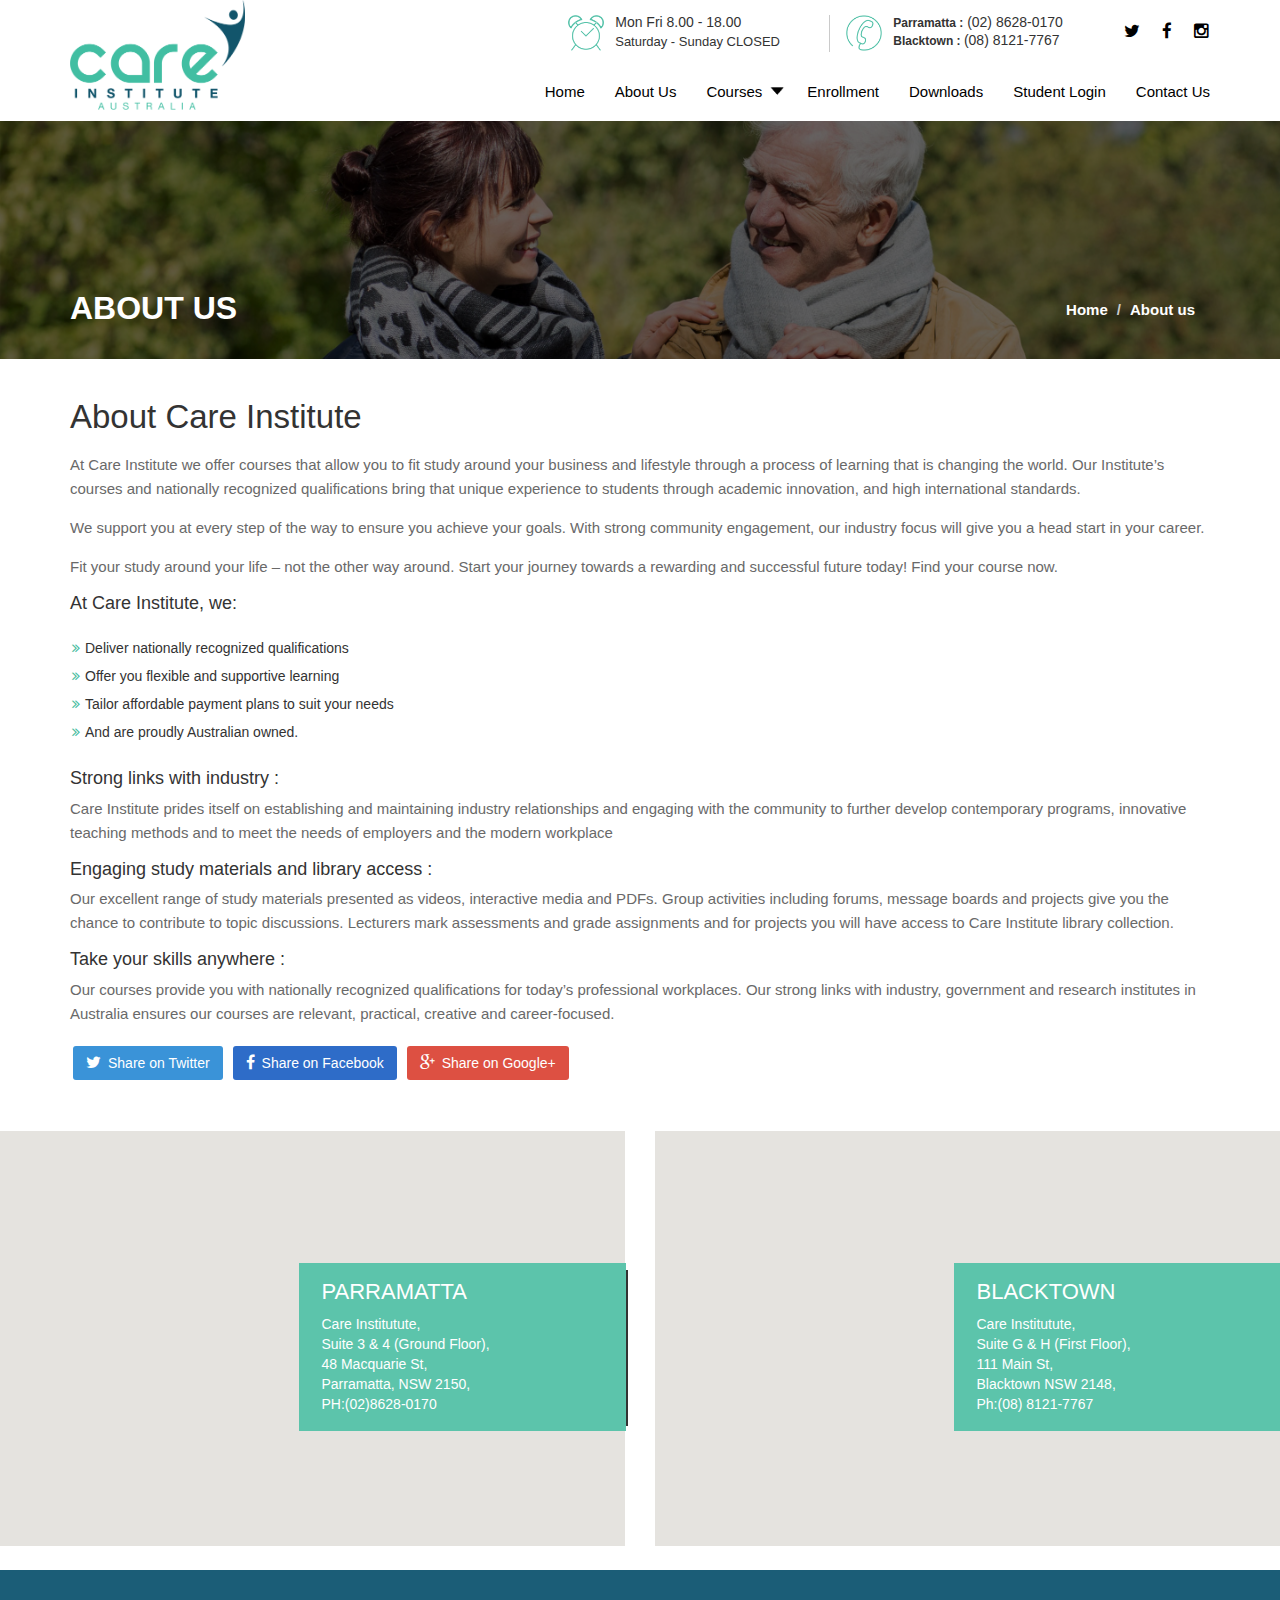
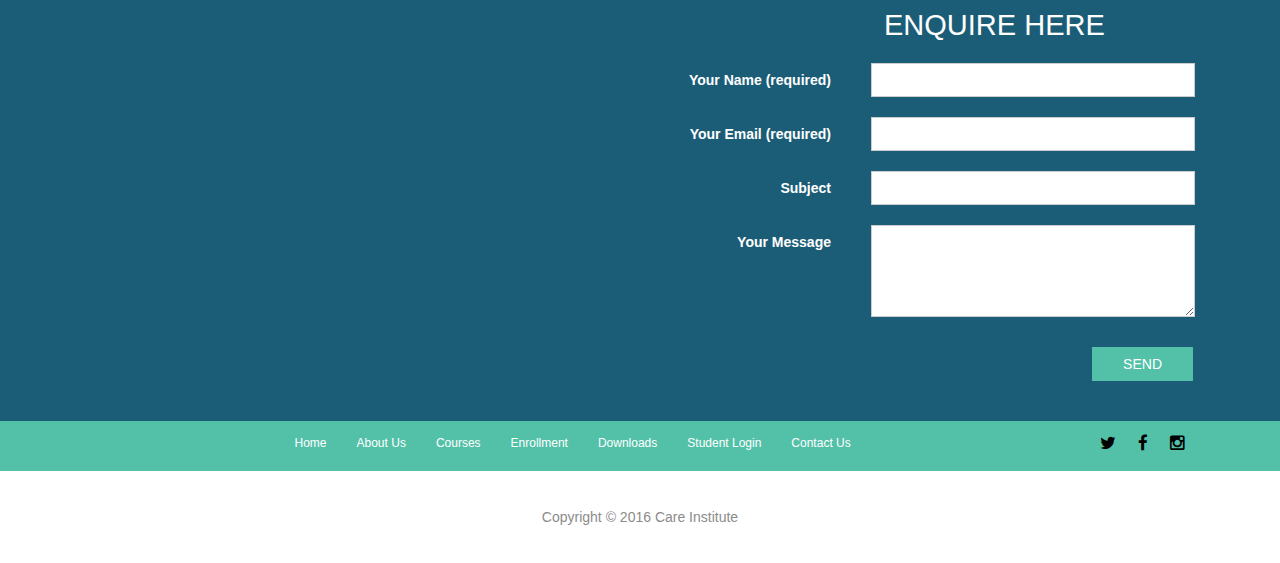
==== commit d7a8af6e: "pdf links" ====
--- a/about.html
+++ b/about.html
@@ -170,7 +170,7 @@
         <div class="col-lg-6 col-md-7 col-sm-6">
             <div class="form-box">
                 <div class="row">
-                    <h3>MORE INFORMATION</h3>
+                    <h3>ENQUIRE HERE</h3>
                 </div>
                 <form>
                     <div class="row">
--- a/css/style.css
+++ b/css/style.css
@@ -1131,6 +1131,9 @@
   .sarvice-bloks h2 {
     font-size: 36px;
   }
+  .last-form .form-box h3 {
+    margin-left: 244px;
+  }
   .testimonial h1 {
     font-size: 40px;
   }
